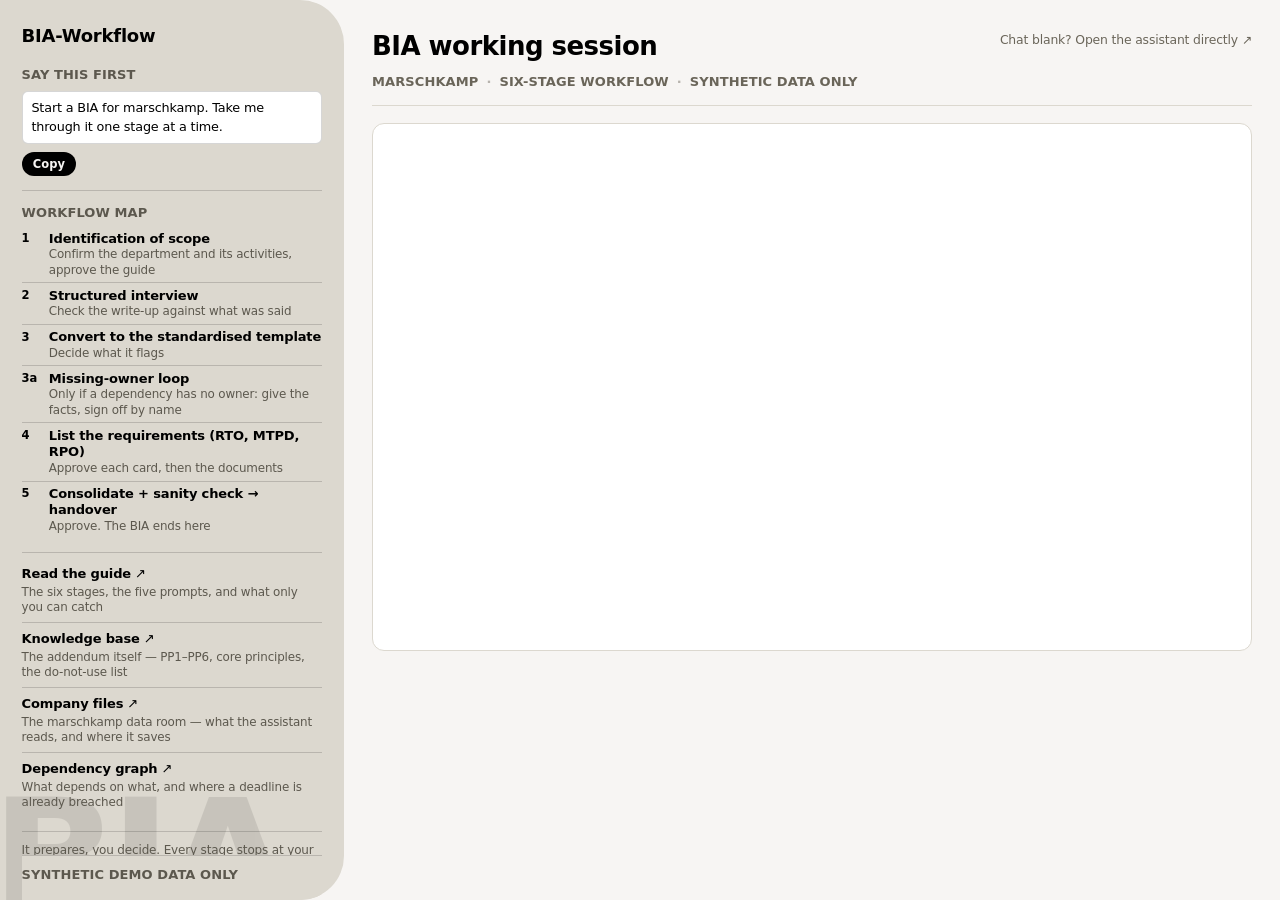
==== deploy/bia-live-embed.html @ c7ed7dac "Initial public release BIA-Workflow: an MCP server and guided journey for business impact analysis. " ====
<!doctype html>
<html lang="en">
<meta charset="utf-8">
<meta name="viewport" content="width=device-width, initial-scale=1">
<!-- LOAD-BEARING: this page lives at an unguessable path, which is the entire gate. Without
     this, the iframe request would send that path to Microsoft in the Referer header. -->
<meta name="referrer" content="no-referrer">
<meta name="robots" content="noindex,nofollow">
<title>BIA working session — BIA-Workflow</title>
<!--
  Authenticated workspace for the Copilot Studio agent "BIA-Workflow (public)" (Web app
  channel), which reads the marschkamp room. Live since 2026-07-24; repointed from the
  marschkamp-demo room 2026-08-10, when that copy was archived (one room from here on).

  DESIGN: this is the signed-in state of deploy/bia-live-gate.html and shares its language —
  linen field, warm parchment ground, one large architectural radius, one sans throughout,
  almost no decoration. The login's oversized "BCM" becomes an oversized "BIA" washed into the
  rail. The palette comes from public/changelog.html, the reference implementation of the Ditto
  system for this estate (KG, 2026-08-20) — read its head comment before changing colour here,
  and change the gate in the same commit. The previous source was the Chainlit app's theme.json
  at /chat/, retired 2026-08-18: both pages were matching a surface that no longer exists.

  FOUR THINGS THAT LOOK LIKE OMISSIONS AND ARE DELIBERATE:

  1. The stage list carries NO progress state — no active dot, no "stage 3 of 6". The parent
     page cannot read the conversation (cross-origin), so any such marker would be invented.
     The list is a map, not a tracker. Do not add state you cannot observe.

  2. Nothing styles the conversation itself. Bubbles, the composer, the send control and the
     reactions are Microsoft's, inside a cross-origin frame: no parent CSS reaches them and
     there is no API to drive them. The shell is all that is ours.

  3. --ms-chrome pulls the iframe up to clip Copilot's own teal title bar, which otherwise
     repeats the wordmark in a colour that fights the palette. Over-clipping is the safe
     direction (the message list scrolls, so hidden pixels cost nothing); under-clipping leaves
     a teal sliver. If Microsoft changes that bar's height, this is the only value to retune.

  4. "Chat blank? Open the assistant directly", in the context header, is LOAD-BEARING — do
     not tidy it away.
     Embedded cross-origin, the webchat's directline/botdetails call 401s where it returns 200
     top-level: Chrome tolerates it and connects, but Firefox with Enhanced Tracking Protection
     blocks the third-party storage the Direct Line handshake needs and renders a permanently
     blank frame (measured 2026-07-24). That link opens the same src top-level, where the
     storage is first-party and it works. It is always visible because it cannot be shown on
     demand: a cross-origin frame is unreadable from here, and onload fires for the broken
     state too, so there is no signal to trigger on.

  Deploy: /var/www/addendum-demo/live-<sha256(password)[:16]>/index.html, served by the generic
  /demo/ alias — no nginx location of its own. The unguessable path IS the gate; the styled
  login at /demo/bia-live/ hashes what the visitor types and sends them here. The hash must
  never appear in this file. To change the password, rename the directory —
    python3 -c "import hashlib;print('live-'+hashlib.sha256(b'NEWPW').hexdigest()[:16])"
-->
<style>
:root{
  /* Ditto neutrals — parchment canvas, India Ink type. No accent hue anywhere: a link
     earns its distinction from an underline, not a colour. */
  --parchment:#f7f5f3; --ink:#000; --charcoal:#222; --graphite:#6a6559;
  --bone:#fff; --smoke:#e2e2e2; --linen:#dcd8cf;
  --sans:Inter,"GT Walsheim",ui-sans-serif,system-ui,-apple-system,"Segoe UI",sans-serif;
  --mono:ui-monospace,SFMono-Regular,Menlo,Consolas,monospace;
  /* The reference's type scale, verbatim. Tracking is per size and gets harder as the
     size grows — that negative tracking on display sizes is the system's signature and
     must not be normalised. */
  --t-caption:13px;    --lh-caption:1.43; --ls-caption:.1px;
  --t-body-sm:16px;    --lh-body-sm:1.43; --ls-body-sm:-.16px;
  --t-body:18px;       --lh-body:1.43;    --ls-body:-.22px;
  --t-subheading:26px; --lh-subheading:1.2;  --ls-subheading:-.52px;
  --t-heading-sm:35px; --lh-heading-sm:1.2;  --ls-heading-sm:-.35px;
  --t-heading:43px;    --lh-heading:1.05;    --ls-heading:-.99px;
  --t-heading-lg:72px; --lh-heading-lg:1;    --ls-heading-lg:-2.88px;
  --t-display:108px;   --lh-display:.95;     --ls-display:-4.32px;
  /* Radii, verbatim: pill for buttons/tags/nav, 12px for cards and images, 28px for
     inputs and inputs only — it is the highest non-pill radius in the system. */
  --r-pill:9999px; --r-card:12px; --r-input:28px;
  --shell:1200px;
  /* Local aliases onto the system. --on-field-2 is NOT --graphite: graphite measures 4.08:1
     on linen and fails; #5c584e clears it at 4.99:1. Re-measure if either token moves. */
  --accent:var(--ink);--bg:var(--parchment);--field:var(--linen);--line:var(--linen);
  --muted:var(--graphite);--card:var(--bone);--on-field:var(--ink);--on-field-2:#5c584e;
  --rule-field:rgba(0,0,0,.16);
  --ms-chrome:56px;--rail:21.5rem;--col:58rem;--arc:2.75rem;--r:6px;--pill:var(--r-pill)
}
/* Kept, against the reference's light-only rule, because this page runs inside Teams and a
   parchment slab in a dark shell is worse than a dark parchment (owner ruling, 2026-08-20).
   Parchment and ink swap roles; nothing turns blue. */
@media(prefers-color-scheme:dark){
  :root{
  --parchment:#14130f; --ink:#f7f5f3; --charcoal:#d6d2c9; --graphite:#9d968a;
  --bone:#1e1c17; --smoke:#2a2721; --linen:#34302a;
  --on-field-2:#a8a094;--rule-field:rgba(255,255,255,.13)}
}
*{box-sizing:border-box}
html,body{height:100%}
body{margin:0;background:var(--bg);color:var(--ink);font:400 var(--t-body-sm)/1.55 var(--sans);letter-spacing:var(--ls-body-sm);
-webkit-text-size-adjust:100%;display:grid;grid-template-columns:var(--rail) 1fr;
height:100dvh;overflow:hidden}
@media(prefers-reduced-motion:reduce){*{transition:none!important}}
:focus-visible{outline:2px solid var(--ink);outline-offset:2px}

/* ══ workflow rail ══════════════════════════════════════════════════════════
   The login's navy panel, made functional. One large radius on its inside edge
   is the single architectural curve on the page; everything else is 6px. */
.rail{position:relative;overflow:hidden;background:var(--field);color:var(--on-field);
border-radius:0 var(--arc) var(--arc) 0;display:flex;min-height:0}
/* The login's oversized BCM, continued as BIA. Architecture, not ornament. India Ink at low
   opacity: on linen a white wash is invisible and a solid one is a billboard. */
.rail::before{content:"BIA";position:absolute;left:-.055em;bottom:-.16em;z-index:0;
font:700 10.5rem/.78 var(--sans);letter-spacing:-.055em;color:var(--accent);opacity:.09;
pointer-events:none;user-select:none}
.rail-in{position:relative;z-index:1;flex:1;min-height:0;overflow-y:auto;
display:flex;flex-direction:column;padding:1.4rem 1.35rem 0}

.wordmark{margin:0 0 .95rem;font-size:var(--t-body);font-weight:700;letter-spacing:var(--ls-body)}

.lab{margin:0 0 .35rem;font-size:var(--t-caption);font-weight:700;letter-spacing:var(--ls-caption);
text-transform:uppercase;color:var(--on-field-2)}

.prompt{margin:0 0 .45rem;padding:.45rem .55rem;font-size:.8rem;line-height:1.42;
background:var(--card);border:1px solid var(--rule-field);border-radius:var(--r)}
/* Small: it labels a one-off convenience, not a primary action. */
.copy{font:700 .72rem var(--sans);color:var(--bg);background:var(--accent);border:0;
border-radius:var(--r-pill);padding:.3rem .7rem;cursor:pointer;transition:opacity .15s}
.copy:hover{opacity:.82}
.copy[data-done]{filter:none;opacity:.72}

.map{margin:.9rem 0 0;padding:.75rem 0 0;border-top:1px solid var(--rule-field)}
.map summary{margin:0 0 .45rem;font-size:var(--t-caption);font-weight:700;letter-spacing:var(--ls-caption);
text-transform:uppercase;color:var(--on-field-2);list-style:none;cursor:default}
.map summary::-webkit-details-marker{display:none}

/* A map, not a tracker: the numbers are labels, never progress. See note 1 above. */
.stages{list-style:none;margin:0;padding:0}
.stages li{display:grid;grid-template-columns:1.7rem 1fr;padding:.26rem 0;
border-top:1px solid var(--rule-field)}
.stages li:first-child{border-top:0;padding-top:0}
.stages .n{font-size:.72rem;font-weight:700;color:var(--accent);
font-variant-numeric:tabular-nums;padding-top:.05rem}
/* Explicit: the wrapper span carries --on-field-2, so without this the stage title
   inherits the muted colour and the hierarchy collapses to weight alone. */
.stages b{display:block;font-size:.815rem;font-weight:700;line-height:1.28;
color:var(--on-field)}
.stages span{display:block;font-size:.745rem;line-height:1.3;color:var(--on-field-2)}

.links{margin:.85rem 0 0;padding:.7rem 0 0;border-top:1px solid var(--rule-field);
display:flex;flex-direction:column}
.links a{display:block;padding:.4rem 0;color:var(--on-field);text-decoration:none;
border-top:1px solid var(--rule-field)}
.links a:first-child{border-top:0;padding-top:0}
.links strong{display:block;font-size:.815rem;font-weight:700;color:var(--accent)}
/* ↗ not → : every one of these opens in a new tab. */
.links strong::after{content:" ↗";font-weight:400}
.links span{display:block;font-size:.745rem;line-height:1.3;color:var(--on-field-2)}
.links a:hover strong{text-decoration:underline}

.note{margin:.85rem 0 0;padding:.65rem 0 0;border-top:1px solid var(--rule-field);
font-size:.75rem;line-height:1.4;color:var(--on-field-2)}
/* Reads as document classification: sticks to the foot of the rail so it stays on screen
   even when the rail scrolls — a classification you can scroll away from isn't one. */
.classification{position:sticky;bottom:0;margin:auto 0 0;padding:.6rem 0 .95rem;
background:var(--field);border-top:1px solid var(--rule-field);
font-size:var(--t-caption);font-weight:700;letter-spacing:var(--ls-caption);
text-transform:uppercase;color:var(--on-field-2)}

/* ══ workspace ═════════════════════════════════════════════════════════════ */
/* Left-aligned, not centred: centring pushed the chat into the middle of the workspace
   and opened a canyon between it and the rail. */
main{min-width:0;min-height:0;display:flex;flex-direction:column;
padding:1.6rem 1.75rem 1.75rem}
.ctx{width:min(var(--col),100%);margin:0;flex:0 0 auto;
padding:0 0 .8rem;border-bottom:1px solid var(--line);
display:flex;flex-wrap:wrap;align-items:flex-start;justify-content:space-between;
gap:.35rem 1.25rem}
.ctx h1{margin:0;font-size:var(--t-subheading);font-weight:700;letter-spacing:var(--ls-subheading)}
.ctx p{display:flex;flex-wrap:wrap;gap:.25rem .5rem;margin:.4rem 0 0;
font-size:var(--t-caption);font-weight:700;letter-spacing:var(--ls-caption);
text-transform:uppercase;color:var(--muted)}
.ctx i{font-style:normal;color:var(--muted);opacity:.45}
/* The escape hatch, sitting with the session's own metadata. It names the SYMPTOM first
   because a blank frame carries no explanation of its own — see note 4. */
.direct{flex:0 0 auto;margin-top:.3rem;font-size:.775rem;color:var(--muted);
text-decoration:none;white-space:nowrap}
.direct::after{content:" ↗"}
.direct:hover{color:var(--ink);text-decoration:underline}

/* Not a floating card: thin border, small radius, no shadow, aligned to the
   context header's column and capped so it never reads as an empty white slab. */
.frame{width:min(var(--col),100%);margin:1.05rem 0 0;flex:1 1 auto;min-height:0;
max-height:33rem;position:relative;overflow:hidden;background:var(--card);
border:1px solid var(--line);border-radius:var(--r-card)}
.frame iframe{position:absolute;left:0;width:100%;
top:calc(-1 * var(--ms-chrome));height:calc(100% + var(--ms-chrome));border:0;display:block}

/* ══ narrow: rail stacks above, map collapses, nothing scrolls sideways ════ */
@media(max-width:60rem){
  body{grid-template-columns:1fr;grid-template-rows:auto 1fr;height:auto;min-height:100dvh;
  overflow:auto}
  .rail{border-radius:0 0 var(--arc) var(--arc)}
  .rail::before{display:none}
  .rail-in{overflow:visible;padding:1.25rem 1.15rem 1.15rem}
  .map{margin-top:1.3rem;padding-top:1.1rem}
  .map summary{cursor:pointer;margin-bottom:0}
  .map summary::after{content:" ▾"}
  .map[open] summary::after{content:" ▴"}
  .map[open] .stages{margin-top:.95rem}
  /* Stacked, the rail no longer scrolls independently — sticky would pin this to the
     viewport and float it over the chat. It sits in flow instead. */
  .classification{position:static;margin:1.15rem 0 0;padding-bottom:0}
  main{padding:1.2rem 1.15rem 1.5rem}
  .frame{max-height:none;min-height:30rem;margin-top:1rem}
}
</style>

<aside class="rail">
  <div class="rail-in">
    <p class="wordmark">BIA-Workflow</p>

    <p class="lab">Say this first</p>
    <p class="prompt" id="p">Start a BIA for marschkamp. Take me through it one stage at a time.</p>
    <div><button class="copy" id="c" type="button">Copy</button></div>

    <details class="map" id="map" open>
      <summary>Workflow map</summary>
      <ol class="stages">
        <!-- The five traditional-BIA names (KG + Willem, 2026-08-13); 3a is the owner loop,
             not one of the five. Source: design/run-bia.yaml `name:`. -->
        <li><span class="n">1</span><span><b>Identification of scope</b>
          <span>Confirm the department and its activities, approve the guide</span></span></li>
        <li><span class="n">2</span><span><b>Structured interview</b>
          <span>Check the write-up against what was said</span></span></li>
        <li><span class="n">3</span><span><b>Convert to the standardised template</b>
          <span>Decide what it flags</span></span></li>
        <li><span class="n">3a</span><span><b>Missing-owner loop</b>
          <span>Only if a dependency has no owner: give the facts, sign off by name</span></span></li>
        <li><span class="n">4</span><span><b>List the requirements (RTO, MTPD, RPO)</b>
          <span>Approve each card, then the documents</span></span></li>
        <li><span class="n">5</span><span><b>Consolidate + sanity check → handover</b>
          <span>Approve. The BIA ends here</span></span></li>
      </ol>
    </details>

    <nav class="links">
      <!-- All three open in a new tab: leaving this page would drop a conversation the
           parent cannot restore, since the frame is cross-origin and holds its own session. -->
      <a href="/demo/bia-workflow-guide/" target="_blank" rel="noopener">
        <strong>Read the guide</strong>
        <span>The six stages, the five prompts, and what only you can catch</span>
      </a>
      <a href="/demo/kb/" target="_blank" rel="noopener">
        <strong>Knowledge base</strong>
        <span>The addendum itself — PP1–PP6, core principles, the do-not-use list</span>
      </a>
      <!-- Verified 2026-08-10: this sharing link is scoped to the marschkamp FOLDER, not the
           Documents library — its embedded listItemUniqueId is d4bc24a4-5227-48ff-b8eb-361b318d2524,
           which is that folder's. Re-check the same way after any re-share; a link minted on the
           library instead would expose every room. It carries its own link password, so a visitor
           with no tenant identity can open it — but they need that password too. -->
      <a href="https://kgerner.sharepoint.com/:f:/s/AIBCM/IgCkJLzUJ1L_SLjrNhsxjSUkAbxYgbmbhAKSXi3V67yhfB8?e=Xymdir"
         target="_blank" rel="noopener">
        <strong>Company files</strong>
        <span>The marschkamp data room — what the assistant reads, and where it saves</span>
      </a>
      <!-- Not linked from any public page on purpose: the graph is noindex,nofollow and is a
           URL you hand to a specific person. Here it sits inside the signed-in workspace, where
           the reader already has this company's data room open above it (owner ruling
           2026-08-20). -->
      <a href="/demo/graph/marschkamp/" target="_blank" rel="noopener">
        <strong>Dependency graph</strong>
        <span>What depends on what, and where a deadline is already breached</span>
      </a>
    </nav>

    <p class="note">It prepares, you decide. Every stage stops at your approval —
      and nothing is real until it's saved.</p>
    <p class="classification">Synthetic demo data only</p>
  </div>
</aside>

<main>
  <header class="ctx">
    <div>
      <h1>BIA working session</h1>
      <p><span>Marschkamp</span><i>·</i><span>Six-stage workflow</span><i>·</i>
        <span>Synthetic data only</span></p>
    </div>
    <a class="direct"
       href="https://copilotstudio.microsoft.com/environments/Default-41716283-7cb5-47fe-996f-813640630454/bots/cre2b_BIAWorkflowpublic/webchat?__version__=2"
       target="_blank" rel="noopener">Chat blank? Open the assistant directly</a>
  </header>

  <div class="frame">
    <iframe
      src="https://copilotstudio.microsoft.com/environments/Default-41716283-7cb5-47fe-996f-813640630454/bots/cre2b_BIAWorkflowpublic/webchat?__version__=2"
      title="BIA-Workflow assistant"
      allow="microphone; clipboard-write"></iframe>
  </div>
</main>

<script>
// The workflow map is a disclosure only where the rail sits above the chat.
const map = document.getElementById('map');
const narrow = window.matchMedia('(max-width:60rem)');
const sync = () => { map.open = !narrow.matches; };
narrow.addEventListener('change', sync); sync();

document.getElementById('c').addEventListener('click', async function () {
  const p = document.getElementById('p');
  try {
    await navigator.clipboard.writeText(p.textContent.trim());
    this.textContent = 'Copied';
  } catch {
    // Clipboard blocked (permission, or a non-secure origin): select it so Ctrl-C still works.
    const r = document.createRange();
    r.selectNodeContents(p);
    getSelection().removeAllRanges();
    getSelection().addRange(r);
    this.textContent = 'Press Ctrl-C';
  }
  this.dataset.done = '';
  setTimeout(() => { this.textContent = 'Copy'; delete this.dataset.done; }, 2000);
});
</script>
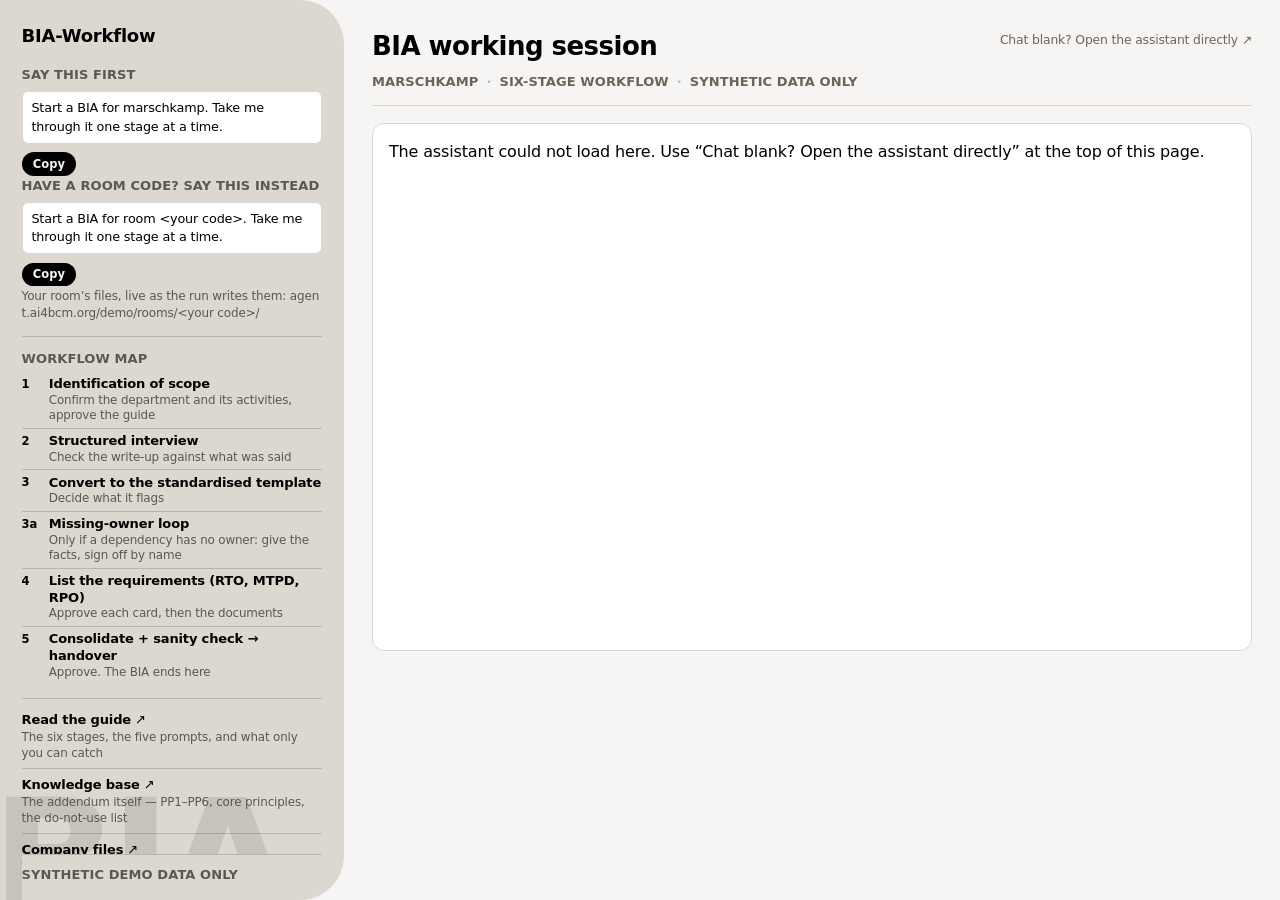
==== commit 1fa2518c: "Sync from private c1636af canvas: the Direct Line domain is the tenant's EU gateway, not the default" ====
--- a/deploy/bia-live-embed.html
+++ b/deploy/bia-live-embed.html
@@ -3,9 +3,10 @@
 <meta charset="utf-8">
 <meta name="viewport" content="width=device-width, initial-scale=1">
 <!-- LOAD-BEARING: this page lives at an unguessable path, which is the entire gate. Without
-     this, the iframe request would send that path to Microsoft in the Referer header. -->
+     this, requests to Microsoft would carry that path in the Referer header. -->
 <meta name="referrer" content="no-referrer">
 <meta name="robots" content="noindex,nofollow">
+<script src="https://cdn.botframework.com/botframework-webchat/latest/webchat.js"></script>
 <title>BIA working session — BIA-Workflow</title>
 <!--
   Authenticated workspace for the Copilot Studio agent "BIA-Workflow (public)" (Web app
@@ -26,24 +27,20 @@
      page cannot read the conversation (cross-origin), so any such marker would be invented.
      The list is a map, not a tracker. Do not add state you cannot observe.
 
-  2. Nothing styles the conversation itself. Bubbles, the composer, the send control and the
-     reactions are Microsoft's, inside a cross-origin frame: no parent CSS reaches them and
-     there is no API to drive them. The shell is all that is ours.
-
-  3. --ms-chrome pulls the iframe up to clip Copilot's own teal title bar, which otherwise
-     repeats the wordmark in a colour that fights the palette. Over-clipping is the safe
-     direction (the message list scrolls, so hidden pixels cost nothing); under-clipping leaves
-     a teal sliver. If Microsoft changes that bar's height, this is the only value to retune.
-
-  4. "Chat blank? Open the assistant directly", in the context header, is LOAD-BEARING — do
-     not tidy it away.
-     Embedded cross-origin, the webchat's directline/botdetails call 401s where it returns 200
-     top-level: Chrome tolerates it and connects, but Firefox with Enhanced Tracking Protection
-     blocks the third-party storage the Direct Line handshake needs and renders a permanently
-     blank frame (measured 2026-07-24). That link opens the same src top-level, where the
-     storage is first-party and it works. It is always visible because it cannot be shown on
-     demand: a cross-origin frame is unreadable from here, and onload fires for the broken
-     state too, so there is no signal to trigger on.
+  2. The conversation IS ours since 2026-08-25 (custom canvas): WebChat renders into
+     #webchat, so styleOptions and the .webchat rules below own the bubbles and the spacing
+     between turns (F6's web half). Rule 1 still holds — read state from the DOM WebChat
+     owns, never invent progress the parent cannot observe.
+
+  3. There is no teal title bar to clip any more — that was Microsoft's frame chrome, and
+     --ms-chrome went with it. Nothing replaces it: the canvas starts at the transcript.
+
+  4. "Chat blank? Open the assistant directly" is now an ordinary fallback, kept because it
+     costs one line and Microsoft's own canvas is a useful second opinion. Its original
+     reason is GONE: the 2026-07-24 blank frame was Firefox with Enhanced Tracking Protection
+     blocking the third-party storage the Direct Line handshake needed INSIDE the iframe.
+     Here the token fetch and the handshake are first-party, so that failure mode cannot
+     occur — verify it in Firefox with ETP on before deleting this note.
 
   Deploy: /var/www/addendum-demo/live-<sha256(password)[:16]>/index.html, served by the generic
   /demo/ alias — no nginx location of its own. The unguessable path IS the gate; the styled
@@ -79,7 +76,7 @@
   --accent:var(--ink);--bg:var(--parchment);--field:var(--linen);--line:var(--linen);
   --muted:var(--graphite);--card:var(--bone);--on-field:var(--ink);--on-field-2:#5c584e;
   --rule-field:rgba(0,0,0,.16);
-  --ms-chrome:56px;--rail:21.5rem;--col:58rem;--arc:2.75rem;--r:6px;--pill:var(--r-pill)
+  --rail:21.5rem;--col:58rem;--arc:2.75rem;--r:6px;--pill:var(--r-pill)
 }
 /* Kept, against the reference's light-only rule, because this page runs inside Teams and a
    parchment slab in a dark shell is worse than a dark parchment (owner ruling, 2026-08-20).
@@ -116,6 +113,8 @@
 .lab{margin:0 0 .35rem;font-size:var(--t-caption);font-weight:700;letter-spacing:var(--ls-caption);
 text-transform:uppercase;color:var(--on-field-2)}
 
+.roomurl{margin:.1rem 0 0;font-size:.75rem;line-height:1.4;color:var(--on-field-2);
+word-break:break-all}
 .prompt{margin:0 0 .45rem;padding:.45rem .55rem;font-size:.8rem;line-height:1.42;
 background:var(--card);border:1px solid var(--rule-field);border-radius:var(--r)}
 /* Small: it labels a one-off convenience, not a primary action. */
@@ -188,8 +187,12 @@
 .frame{width:min(var(--col),100%);margin:1.05rem 0 0;flex:1 1 auto;min-height:0;
 max-height:33rem;position:relative;overflow:hidden;background:var(--card);
 border:1px solid var(--line);border-radius:var(--r-card)}
-.frame iframe{position:absolute;left:0;width:100%;
-top:calc(-1 * var(--ms-chrome));height:calc(100% + var(--ms-chrome));border:0;display:block}
+.frame #webchat{position:absolute;inset:0}
+/* F6's web half: air between turns is OURS now, not a rule the model has to remember.
+   Two stable webchat classnames; if a WebChat upgrade renames them the turns go dense
+   again and nothing else breaks — that is the whole blast radius. */
+#webchat .webchat__basic-transcript__activity{margin-bottom:.9rem}
+#webchat .webchat__bubble__content{line-height:1.5}
 
 /* ══ narrow: rail stacks above, map collapses, nothing scrolls sideways ════ */
 @media(max-width:60rem){
@@ -215,9 +218,23 @@
   <div class="rail-in">
     <p class="wordmark">BIA-Workflow</p>
 
-    <p class="lab">Say this first</p>
-    <p class="prompt" id="p">Start a BIA for marschkamp. Take me through it one stage at a time.</p>
-    <div><button class="copy" id="c" type="button">Copy</button></div>
+    <div id="brandopener">
+      <p class="lab">Say this first</p>
+      <p class="prompt" id="p">Start a BIA for marschkamp. Take me through it one stage at a time.</p>
+      <div><button class="copy" id="c" type="button">Copy</button></div>
+    </div>
+
+    <!-- Demo rooms (2026-08-24): the code IS the routing — said as company, it lands the whole
+         run in that room. A personal link (?room=<code>) fills the prompt, links the files
+         line, and swaps the two marschkamp doors below to the visitor's own room; without the
+         param this stays the brand-room page and the URLs remain a stated pattern, never
+         navigation (rooms URLs are handout material, secret by code). -->
+    <p class="lab" id="roomlab">Have a room code? Say this instead</p>
+    <p class="prompt" id="p2">Start a BIA for room &lt;your code&gt;. Take me through it one
+      stage at a time.</p>
+    <div><button class="copy" id="c2" type="button">Copy</button></div>
+    <p class="roomurl" id="roomurl">Your room&rsquo;s files, live as the run writes them:
+      agent.ai4bcm.org/demo/rooms/&lt;your&nbsp;code&gt;/</p>
 
     <details class="map" id="map" open>
       <summary>Workflow map</summary>
@@ -255,7 +272,8 @@
            which is that folder's. Re-check the same way after any re-share; a link minted on the
            library instead would expose every room. It carries its own link password, so a visitor
            with no tenant identity can open it — but they need that password too. -->
-      <a href="https://kgerner.sharepoint.com/:f:/s/AIBCM/IgCkJLzUJ1L_SLjrNhsxjSUkAbxYgbmbhAKSXi3V67yhfB8?e=Xymdir"
+      <a id="fileslink"
+         href="https://kgerner.sharepoint.com/:f:/s/AIBCM/IgCkJLzUJ1L_SLjrNhsxjSUkAbxYgbmbhAKSXi3V67yhfB8?e=Xymdir"
          target="_blank" rel="noopener">
         <strong>Company files</strong>
         <span>The marschkamp data room — what the assistant reads, and where it saves</span>
@@ -264,7 +282,7 @@
            URL you hand to a specific person. Here it sits inside the signed-in workspace, where
            the reader already has this company's data room open above it (owner ruling
            2026-08-20). -->
-      <a href="/demo/graph/marschkamp/" target="_blank" rel="noopener">
+      <a id="graphlink" href="/demo/graph/marschkamp/" target="_blank" rel="noopener">
         <strong>Dependency graph</strong>
         <span>What depends on what, and where a deadline is already breached</span>
       </a>
@@ -280,7 +298,7 @@
   <header class="ctx">
     <div>
       <h1>BIA working session</h1>
-      <p><span>Marschkamp</span><i>·</i><span>Six-stage workflow</span><i>·</i>
+      <p><span id="roomname">Marschkamp</span><i>·</i><span>Six-stage workflow</span><i>·</i>
         <span>Synthetic data only</span></p>
     </div>
     <a class="direct"
@@ -289,22 +307,52 @@
   </header>
 
   <div class="frame">
-    <iframe
-      src="https://copilotstudio.microsoft.com/environments/Default-41716283-7cb5-47fe-996f-813640630454/bots/cre2b_BIAWorkflowpublic/webchat?__version__=2"
-      title="BIA-Workflow assistant"
-      allow="microphone; clipboard-write"></iframe>
+    <div id="webchat" role="region" aria-label="BIA-Workflow assistant"></div>
   </div>
 </main>
 
 <script>
+// Personal links (?room=<code>): the handout is one URL and the page does the rest — the
+// prompt arrives filled (nothing to hand-edit), the files line becomes the link it names,
+// and the two marschkamp doors swap to the visitor's own room. The param is jailed to the
+// same slug shape the server enforces and only the validated value reaches textContent and
+// href, so a hostile ?room= is inert. Without the param this is exactly the brand-room page.
+let roomPrompt = null;   // set only inside the slug jail below; the canvas sends it
+const room = (new URLSearchParams(location.search).get('room') || '').trim().toLowerCase();
+if (/^[a-z0-9]+(?:-[a-z0-9]+)*$/.test(room) && room !== 'marschkamp') {
+  document.getElementById('brandopener').style.display = 'none';
+  document.getElementById('roomlab').textContent =
+    'Sent for you when the chat opens — copy it only if you use the direct chat link';
+  roomPrompt = 'Start a BIA for room ' + room + '. Take me through it one stage at a time.';
+  document.getElementById('p2').textContent = roomPrompt;
+  const ru = document.getElementById('roomurl');
+  ru.textContent = 'Your room’s files, live as the run writes them: ';
+  const a = document.createElement('a');
+  a.href = '/demo/rooms/' + room + '/';
+  a.target = '_blank';
+  a.rel = 'noopener';
+  a.textContent = 'agent.ai4bcm.org/demo/rooms/' + room + '/';
+  ru.appendChild(a);
+  const files = document.getElementById('fileslink');
+  files.href = '/demo/rooms/' + room + '/';
+  files.querySelector('span').textContent =
+    'Your room — what the assistant reads, and where it saves';
+  document.getElementById('graphlink').href = '/demo/graph/' + room + '/';
+  // The header named the brand room on every personal page — a bia3 tester read
+  // "MARSCHKAMP" while working in bia3, and it is the one place they can check which
+  // room they are in (support protocol: "which room are you?").
+  document.getElementById('roomname').textContent = 'Room ' + room;
+}
+
 // The workflow map is a disclosure only where the rail sits above the chat.
 const map = document.getElementById('map');
 const narrow = window.matchMedia('(max-width:60rem)');
 const sync = () => { map.open = !narrow.matches; };
 narrow.addEventListener('change', sync); sync();
 
-document.getElementById('c').addEventListener('click', async function () {
-  const p = document.getElementById('p');
+for (const [btn, src] of [['c', 'p'], ['c2', 'p2']])
+document.getElementById(btn).addEventListener('click', async function () {
+  const p = document.getElementById(src);
   try {
     await navigator.clipboard.writeText(p.textContent.trim());
     this.textContent = 'Copied';
@@ -319,4 +367,82 @@
   this.dataset.done = '';
   setTimeout(() => { this.textContent = 'Copy'; delete this.dataset.done; }, 2000);
 });
+
+// ── the canvas (2026-08-25) ───────────────────────────────────────────────────────────
+// Was Microsoft's hosted iframe. Three things came with that frame and all three are fixed
+// by owning it: the room binding died with each conversation (§A.18 — a tester's second
+// chat wrote into marschkamp), Firefox with ETP rendered a permanent blank (third-party
+// storage), and no CSS reached the bubbles (F6).
+//
+// TOKEN_ENDPOINT is public BY DESIGN for a no-authentication agent, and adds no exposure:
+// the environment id and schema name in it are already in the direct-chat link above. The
+// unguessable page path stays the only gate.
+//
+// THE DOMAIN IS NOT OPTIONAL. The tenant is EU, and its Direct Line gateway is
+// europe.directline.botframework.com — discovered at runtime from the same tenant host, so a
+// geo move needs no edit here. The default gateway ACCEPTS this token and returns 201 on
+// POST /conversations, which is exactly why the first build shipped without this lookup: a
+// created conversation is not a reachable bot, and the browser showed "Unable to connect"
+// (2026-08-25). On the EU gateway the bot answers in ~16 s. If the lookup ever fails we let
+// WebChat use its default rather than hard-code a geo — a visible error beats a wrong region.
+const TENANT_API = 'https://default417162837cb547fe996f8136406304.54.environment.api.powerplatform.com';
+const TOKEN_ENDPOINT = TENANT_API +
+  '/powervirtualagents/botsbyschema/cre2b_BIAWorkflowpublic/directline/token?api-version=2022-03-01-preview';
+const REGIONAL_ENDPOINT = TENANT_API +
+  '/powervirtualagents/regionalchannelsettings?api-version=2022-03-01-preview';
+
+(async function canvas () {
+  const el = document.getElementById('webchat');
+  try {
+    let domain = null;
+    try {
+      const settings = await (await fetch(REGIONAL_ENDPOINT)).json();
+      domain = settings.channelUrlsById.directline + 'v3/directline';
+    } catch (e) { console.warn('regional lookup failed, using the default gateway:', e); }
+    const conversationInfo = await (await fetch(TOKEN_ENDPOINT)).json();
+    // Palette comes from the page's own tokens, read live so dark mode is not re-invented.
+    const css = getComputedStyle(document.documentElement);
+    const v = n => css.getPropertyValue(n).trim();
+    const store = window.WebChat.createStore({}, ({ dispatch }) => next => action => {
+      if (action.type === 'DIRECT_LINE/CONNECT_FULFILLED') {
+        // the greeting the hosted frame used to trigger for us …
+        dispatch({ type: 'WEB_CHAT/SEND_EVENT',
+                   payload: { name: 'startConversation', value: '' } });
+        // … then the room binding, page-owned, on EVERY conversation (§A.18). The brand
+        // page leaves roomPrompt null and sends nothing.
+        if (roomPrompt) {
+          dispatch({ type: 'WEB_CHAT/SEND_MESSAGE', payload: { text: roomPrompt } });
+        }
+      }
+      return next(action);
+    });
+    window.WebChat.renderWebChat({
+      directLine: window.WebChat.createDirectLine(
+        domain ? { domain, token: conversationInfo.token }
+               : { token: conversationInfo.token }),
+      store,
+      locale: 'en-GB',
+      styleOptions: {
+        backgroundColor: 'transparent',
+        hideUploadButton: true,
+        bubbleBackground: v('--card'), bubbleTextColor: v('--ink'),
+        bubbleBorderColor: v('--line'), bubbleBorderWidth: 1, bubbleBorderRadius: 6,
+        bubbleFromUserBackground: v('--field'), bubbleFromUserTextColor: v('--on-field'),
+        bubbleFromUserBorderColor: v('--line'), bubbleFromUserBorderWidth: 1,
+        bubbleFromUserBorderRadius: 6,
+        paddingRegular: 12, bubbleMinHeight: 0,
+        sendBoxBackground: v('--card'), sendBoxTextColor: v('--ink'),
+        sendBoxBorderTop: '1px solid ' + v('--line'),
+        sendBoxButtonColor: v('--muted'), sendBoxButtonColorOnHover: v('--ink'),
+        suggestedActionBorderRadius: 6, timestampColor: v('--muted')
+      }
+    }, el);
+  } catch (err) {
+    // Never a silent blank: the fallback link in the header is the visible recovery.
+    console.error('canvas failed to connect:', err);
+    el.textContent = 'The assistant could not load here. Use “Chat blank? Open the ' +
+                     'assistant directly” at the top of this page.';
+    el.style.padding = '1rem';
+  }
+})();
 </script>
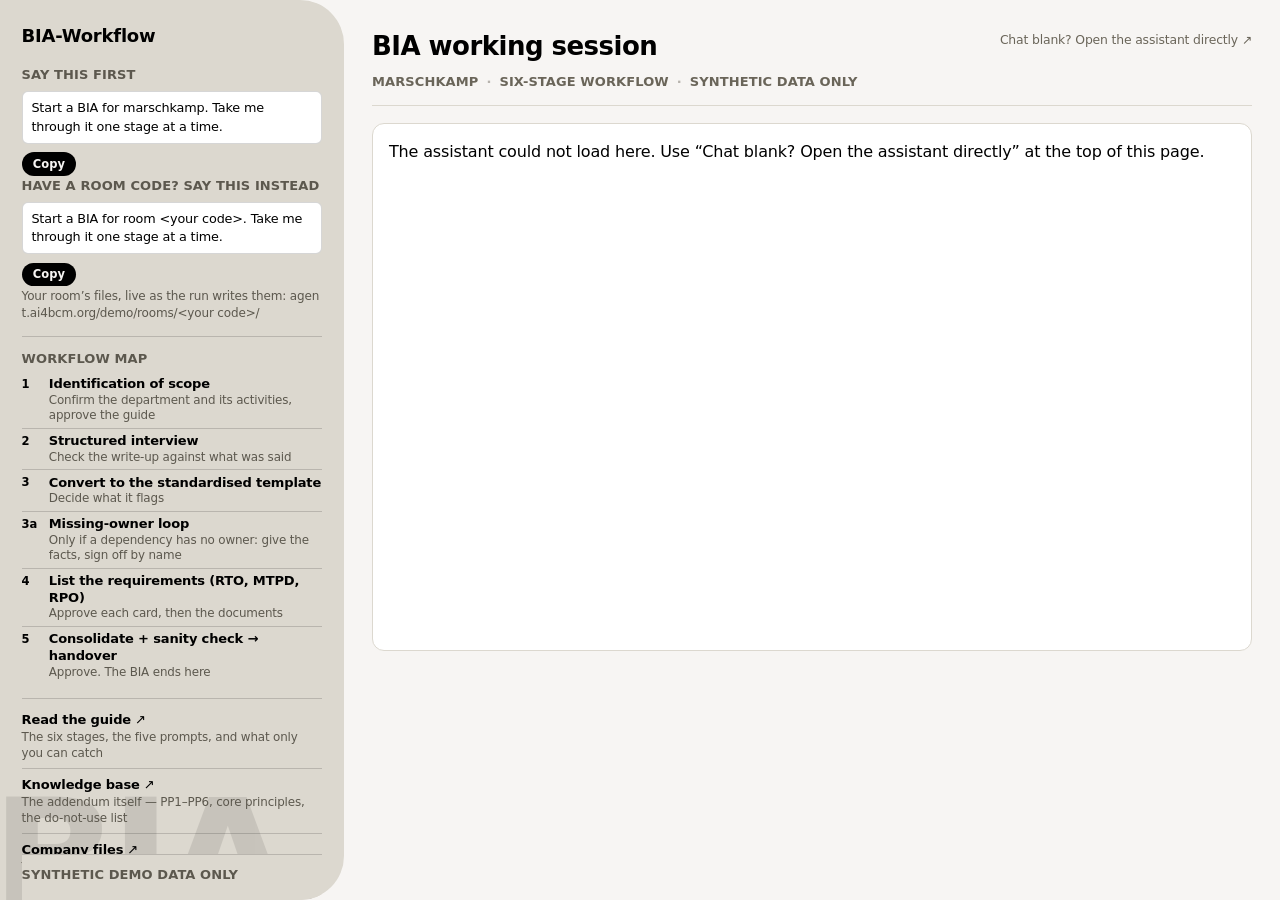
==== commit 15817252: "Sync from private b864d67 gitignore: .claude/ — session scaffolding was blocking every publish  Buil" ====
--- a/deploy/bia-live-embed.html
+++ b/deploy/bia-live-embed.html
@@ -323,7 +323,16 @@
   document.getElementById('brandopener').style.display = 'none';
   document.getElementById('roomlab').textContent =
     'Sent for you when the chat opens — copy it only if you use the direct chat link';
-  roomPrompt = 'Start a BIA for room ' + room + '. Take me through it one stage at a time.';
+  // Hans | BCM wrote this sentence (commissioned 2026-08-25, his words verbatim). It is the
+  // first thing a cold BCM manager ever sees, and the page sends it, so it has to earn the
+  // turn: it carries the room code (the only thing routing their work to their own room),
+  // it reads like something a manager would type in a corridor, and it makes the assistant
+  // prove it has READ the company before asking anything. Probed live before shipping —
+  // 7/7 tool calls carried company=<room>, and the reply opened with a ranked process list
+  // and a recommendation, which is exactly what he asked the first turn to do.
+  roomPrompt = "I'm the BC manager, room " + room +
+    ". In one screen: what do you already know about this company, and which process " +
+    "would you start with?";
   document.getElementById('p2').textContent = roomPrompt;
   const ru = document.getElementById('roomurl');
   ru.textContent = 'Your room’s files, live as the run writes them: ';
@@ -404,14 +413,34 @@
     const css = getComputedStyle(document.documentElement);
     const v = n => css.getPropertyValue(n).trim();
     const store = window.WebChat.createStore({}, ({ dispatch }) => next => action => {
+      if (action.type === 'DIRECT_LINE/INCOMING_ACTIVITY') {
+        // F6, last element (witnessed 2026-08-25): the model writes activity lists as
+        // inline glyph runs — "• a • b • c" in one paragraph. No conduct rule covers it
+        // and the payload budget is spent, so the surface we own fixes it: every inline
+        // "• " run in BOT text becomes a real markdown list before rendering. Display
+        // layer only — the server's transcript is untouched, user messages never touched.
+        // The heading-marker strip stops "• ## Scope" turning into an h2 inside a list.
+        const a = action.payload && action.payload.activity;
+        if (a && a.type === 'message' && a.from && a.from.role === 'bot'
+            && a.text && a.text.indexOf('\u2022') !== -1) {
+          a.text = a.text
+            .replace(/\s*•\s+/g, '\n- ')
+            .replace(/(\n- )#+\s*/g, '$1')
+            .replace(/^\n/, '');
+        }
+      }
       if (action.type === 'DIRECT_LINE/CONNECT_FULFILLED') {
-        // the greeting the hosted frame used to trigger for us …
-        dispatch({ type: 'WEB_CHAT/SEND_EVENT',
-                   payload: { name: 'startConversation', value: '' } });
-        // … then the room binding, page-owned, on EVERY conversation (§A.18). The brand
-        // page leaves roomPrompt null and sends nothing.
+        // The room binding, page-owned, on EVERY conversation (§A.18) — and it replaces the
+        // canned greeting rather than following it. "Hello, I'm BIA-Workflow (public). How
+        // can I help?" is dead weight in front of a question the page already asked, so a
+        // room page opens straight on Hans's sentence (owner ruling 2026-08-25).
         if (roomPrompt) {
           dispatch({ type: 'WEB_CHAT/SEND_MESSAGE', payload: { text: roomPrompt } });
+        } else {
+          // The brand page auto-sends nothing, so without this it opens to an empty
+          // transcript. The greeting is ours to fire: it is this event that triggers it.
+          dispatch({ type: 'WEB_CHAT/SEND_EVENT',
+                     payload: { name: 'startConversation', value: '' } });
         }
       }
       return next(action);
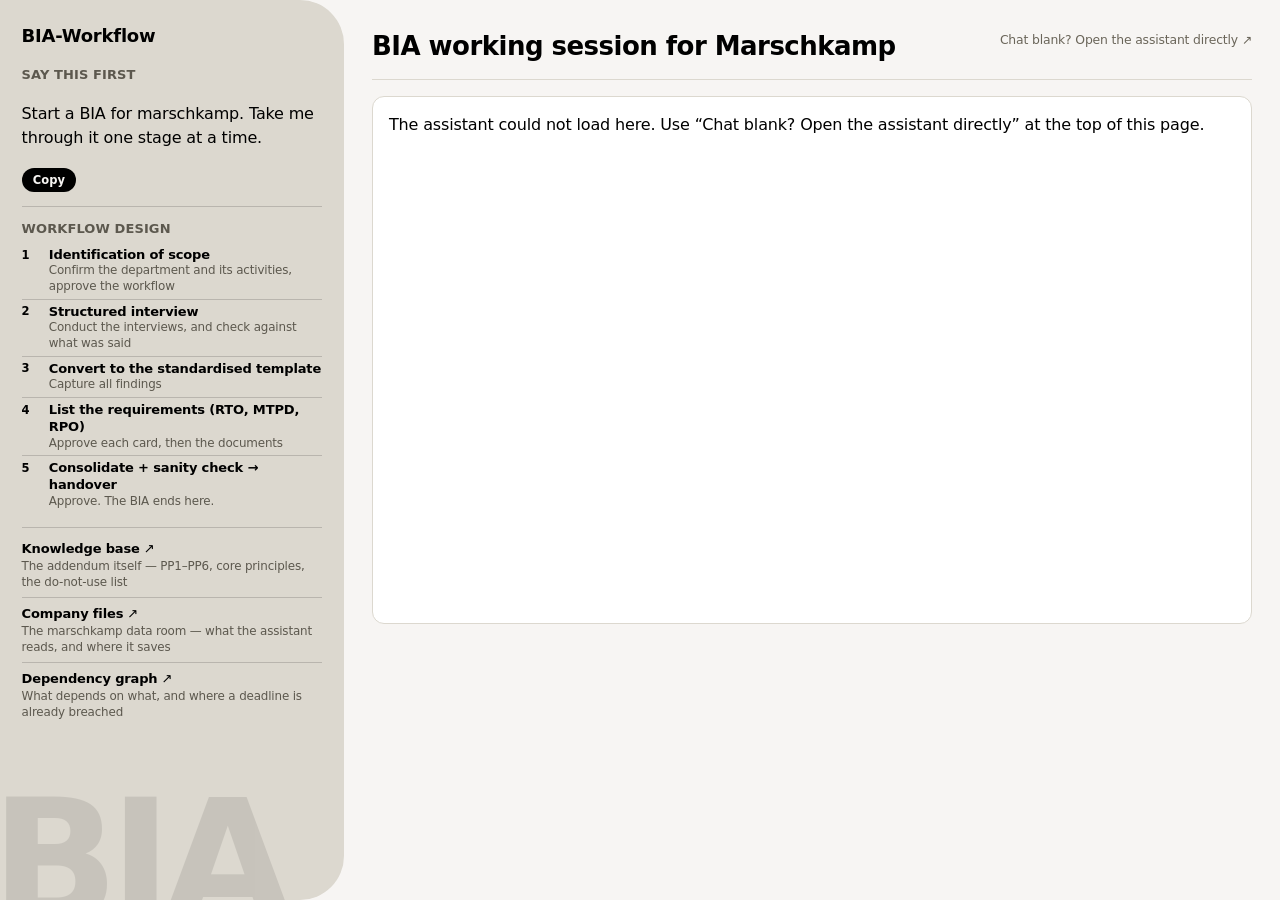
==== commit 7cf9b707: "Sync from private a32251e gate: lint and the suite block the publish; a second model family reviews " ====
--- a/deploy/bia-live-embed.html
+++ b/deploy/bia-live-embed.html
@@ -16,9 +16,10 @@
   DESIGN: this is the signed-in state of deploy/bia-live-gate.html and shares its language —
   linen field, warm parchment ground, one large architectural radius, one sans throughout,
   almost no decoration. The login's oversized "BCM" becomes an oversized "BIA" washed into the
-  rail. The palette comes from public/changelog.html, the reference implementation of the Ditto
-  system for this estate (KG, 2026-08-20) — read its head comment before changing colour here,
-  and change the gate in the same commit. The previous source was the Chainlit app's theme.json
+  rail. The palette comes from the Ditto system for this estate (KG, 2026-08-20), whose
+  reference implementation was public/changelog.html until that page was retired on
+  2026-08-25 — read brand.py before changing colour here, and change the gate in the same
+  commit. The previous source was the Chainlit app's theme.json
   at /chat/, retired 2026-08-18: both pages were matching a surface that no longer exists.
 
   FOUR THINGS THAT LOOK LIKE OMISSIONS AND ARE DELIBERATE:
@@ -113,7 +114,6 @@
 .lab{margin:0 0 .35rem;font-size:var(--t-caption);font-weight:700;letter-spacing:var(--ls-caption);
 text-transform:uppercase;color:var(--on-field-2)}
 
-.roomurl{margin:.1rem 0 0;font-size:.75rem;line-height:1.4;color:var(--on-field-2);
 word-break:break-all}
 .prompt{margin:0 0 .45rem;padding:.45rem .55rem;font-size:.8rem;line-height:1.42;
 background:var(--card);border:1px solid var(--rule-field);border-radius:var(--r)}
@@ -152,15 +152,6 @@
 .links span{display:block;font-size:.745rem;line-height:1.3;color:var(--on-field-2)}
 .links a:hover strong{text-decoration:underline}
 
-.note{margin:.85rem 0 0;padding:.65rem 0 0;border-top:1px solid var(--rule-field);
-font-size:.75rem;line-height:1.4;color:var(--on-field-2)}
-/* Reads as document classification: sticks to the foot of the rail so it stays on screen
-   even when the rail scrolls — a classification you can scroll away from isn't one. */
-.classification{position:sticky;bottom:0;margin:auto 0 0;padding:.6rem 0 .95rem;
-background:var(--field);border-top:1px solid var(--rule-field);
-font-size:var(--t-caption);font-weight:700;letter-spacing:var(--ls-caption);
-text-transform:uppercase;color:var(--on-field-2)}
-
 /* ══ workspace ═════════════════════════════════════════════════════════════ */
 /* Left-aligned, not centred: centring pushed the chat into the middle of the workspace
    and opened a canyon between it and the rail. */
@@ -171,10 +162,6 @@
 display:flex;flex-wrap:wrap;align-items:flex-start;justify-content:space-between;
 gap:.35rem 1.25rem}
 .ctx h1{margin:0;font-size:var(--t-subheading);font-weight:700;letter-spacing:var(--ls-subheading)}
-.ctx p{display:flex;flex-wrap:wrap;gap:.25rem .5rem;margin:.4rem 0 0;
-font-size:var(--t-caption);font-weight:700;letter-spacing:var(--ls-caption);
-text-transform:uppercase;color:var(--muted)}
-.ctx i{font-style:normal;color:var(--muted);opacity:.45}
 /* The escape hatch, sitting with the session's own metadata. It names the SYMPTOM first
    because a blank frame carries no explanation of its own — see note 4. */
 .direct{flex:0 0 auto;margin-top:.3rem;font-size:.775rem;color:var(--muted);
@@ -206,9 +193,6 @@
   .map summary::after{content:" ▾"}
   .map[open] summary::after{content:" ▴"}
   .map[open] .stages{margin-top:.95rem}
-  /* Stacked, the rail no longer scrolls independently — sticky would pin this to the
-     viewport and float it over the chat. It sits in flow instead. */
-  .classification{position:static;margin:1.15rem 0 0;padding-bottom:0}
   main{padding:1.2rem 1.15rem 1.5rem}
   .frame{max-height:none;min-height:30rem;margin-top:1rem}
 }
@@ -225,44 +209,35 @@
     </div>
 
     <!-- Demo rooms (2026-08-24): the code IS the routing — said as company, it lands the whole
-         run in that room. A personal link (?room=<code>) fills the prompt, links the files
-         line, and swaps the two marschkamp doors below to the visitor's own room; without the
-         param this stays the brand-room page and the URLs remain a stated pattern, never
-         navigation (rooms URLs are handout material, secret by code). -->
-    <p class="lab" id="roomlab">Have a room code? Say this instead</p>
-    <p class="prompt" id="p2">Start a BIA for room &lt;your code&gt;. Take me through it one
-      stage at a time.</p>
-    <div><button class="copy" id="c2" type="button">Copy</button></div>
-    <p class="roomurl" id="roomurl">Your room&rsquo;s files, live as the run writes them:
-      agent.ai4bcm.org/demo/rooms/&lt;your&nbsp;code&gt;/</p>
+         run in that room. A personal link (?room=<code>) swaps the two marschkamp doors below
+         to the visitor's own room and hides the brand opener above, because the canvas speaks
+         for the visitor and there is nothing left for them to copy. Without the param this
+         stays the brand-room page, whose opener IS the thing to copy. -->
 
     <details class="map" id="map" open>
-      <summary>Workflow map</summary>
+      <summary>Workflow design</summary>
       <ol class="stages">
-        <!-- The five traditional-BIA names (KG + Willem, 2026-08-13); 3a is the owner loop,
-             not one of the five. Source: design/run-bia.yaml `name:`. -->
+        <!-- The five traditional-BIA names (KG + Willem, 2026-08-13). Source:
+             design/run-bia.yaml `name:`. Stage 3a (missing-owner loop) is a real stage and
+             still runs — it was dropped from THIS list by owner ruling 2026-08-25 because it
+             fires only when a dependency has no owner, and a conditional sixth row made the
+             map read as six stages of work to a first-time reader. -->
         <li><span class="n">1</span><span><b>Identification of scope</b>
-          <span>Confirm the department and its activities, approve the guide</span></span></li>
+          <span>Confirm the department and its activities, approve the workflow</span></span></li>
         <li><span class="n">2</span><span><b>Structured interview</b>
-          <span>Check the write-up against what was said</span></span></li>
+          <span>Conduct the interviews, and check against what was said</span></span></li>
         <li><span class="n">3</span><span><b>Convert to the standardised template</b>
-          <span>Decide what it flags</span></span></li>
-        <li><span class="n">3a</span><span><b>Missing-owner loop</b>
-          <span>Only if a dependency has no owner: give the facts, sign off by name</span></span></li>
+          <span>Capture all findings</span></span></li>
         <li><span class="n">4</span><span><b>List the requirements (RTO, MTPD, RPO)</b>
           <span>Approve each card, then the documents</span></span></li>
         <li><span class="n">5</span><span><b>Consolidate + sanity check → handover</b>
-          <span>Approve. The BIA ends here</span></span></li>
+          <span>Approve. The BIA ends here.</span></span></li>
       </ol>
     </details>
 
     <nav class="links">
       <!-- All three open in a new tab: leaving this page would drop a conversation the
            parent cannot restore, since the frame is cross-origin and holds its own session. -->
-      <a href="/demo/bia-workflow-guide/" target="_blank" rel="noopener">
-        <strong>Read the guide</strong>
-        <span>The six stages, the five prompts, and what only you can catch</span>
-      </a>
       <a href="/demo/kb/" target="_blank" rel="noopener">
         <strong>Knowledge base</strong>
         <span>The addendum itself — PP1–PP6, core principles, the do-not-use list</span>
@@ -288,18 +263,13 @@
       </a>
     </nav>
 
-    <p class="note">It prepares, you decide. Every stage stops at your approval —
-      and nothing is real until it's saved.</p>
-    <p class="classification">Synthetic demo data only</p>
   </div>
 </aside>
 
 <main>
   <header class="ctx">
     <div>
-      <h1>BIA working session</h1>
-      <p><span id="roomname">Marschkamp</span><i>·</i><span>Six-stage workflow</span><i>·</i>
-        <span>Synthetic data only</span></p>
+      <h1>BIA working session for <span id="roomname">Marschkamp</span></h1>
     </div>
     <a class="direct"
        href="https://copilotstudio.microsoft.com/environments/Default-41716283-7cb5-47fe-996f-813640630454/bots/cre2b_BIAWorkflowpublic/webchat?__version__=2"
@@ -321,27 +291,18 @@
 const room = (new URLSearchParams(location.search).get('room') || '').trim().toLowerCase();
 if (/^[a-z0-9]+(?:-[a-z0-9]+)*$/.test(room) && room !== 'marschkamp') {
   document.getElementById('brandopener').style.display = 'none';
-  document.getElementById('roomlab').textContent =
-    'Sent for you when the chat opens — copy it only if you use the direct chat link';
   // Hans | BCM wrote this sentence (commissioned 2026-08-25, his words verbatim). It is the
   // first thing a cold BCM manager ever sees, and the page sends it, so it has to earn the
   // turn: it carries the room code (the only thing routing their work to their own room),
   // it reads like something a manager would type in a corridor, and it makes the assistant
-  // prove it has READ the company before asking anything. Probed live before shipping —
-  // 7/7 tool calls carried company=<room>, and the reply opened with a ranked process list
-  // and a recommendation, which is exactly what he asked the first turn to do.
+  // prove it has READ the company before asking anything.
+  // 2026-08-25, owner ruling: Hans's "In one screen: what do you already know about this
+  // company…" is replaced. It earned its keep — probed 7/7 with company=<room> — but it
+  // bought a long first answer, and the first answer is the one a tester waits through.
+  // "In one sentence." caps the reply, not the topic, so the turn arrives sooner without
+  // giving up the read-the-company-first property that made the original work.
   roomPrompt = "I'm the BC manager, room " + room +
-    ". In one screen: what do you already know about this company, and which process " +
-    "would you start with?";
-  document.getElementById('p2').textContent = roomPrompt;
-  const ru = document.getElementById('roomurl');
-  ru.textContent = 'Your room’s files, live as the run writes them: ';
-  const a = document.createElement('a');
-  a.href = '/demo/rooms/' + room + '/';
-  a.target = '_blank';
-  a.rel = 'noopener';
-  a.textContent = 'agent.ai4bcm.org/demo/rooms/' + room + '/';
-  ru.appendChild(a);
+    ". In one sentence. Which company is this, and which process would you start with?";
   const files = document.getElementById('fileslink');
   files.href = '/demo/rooms/' + room + '/';
   files.querySelector('span').textContent =
@@ -359,9 +320,8 @@
 const sync = () => { map.open = !narrow.matches; };
 narrow.addEventListener('change', sync); sync();
 
-for (const [btn, src] of [['c', 'p'], ['c2', 'p2']])
-document.getElementById(btn).addEventListener('click', async function () {
-  const p = document.getElementById(src);
+document.getElementById('c').addEventListener('click', async function () {
+  const p = document.getElementById('p');
   try {
     await navigator.clipboard.writeText(p.textContent.trim());
     this.textContent = 'Copied';
